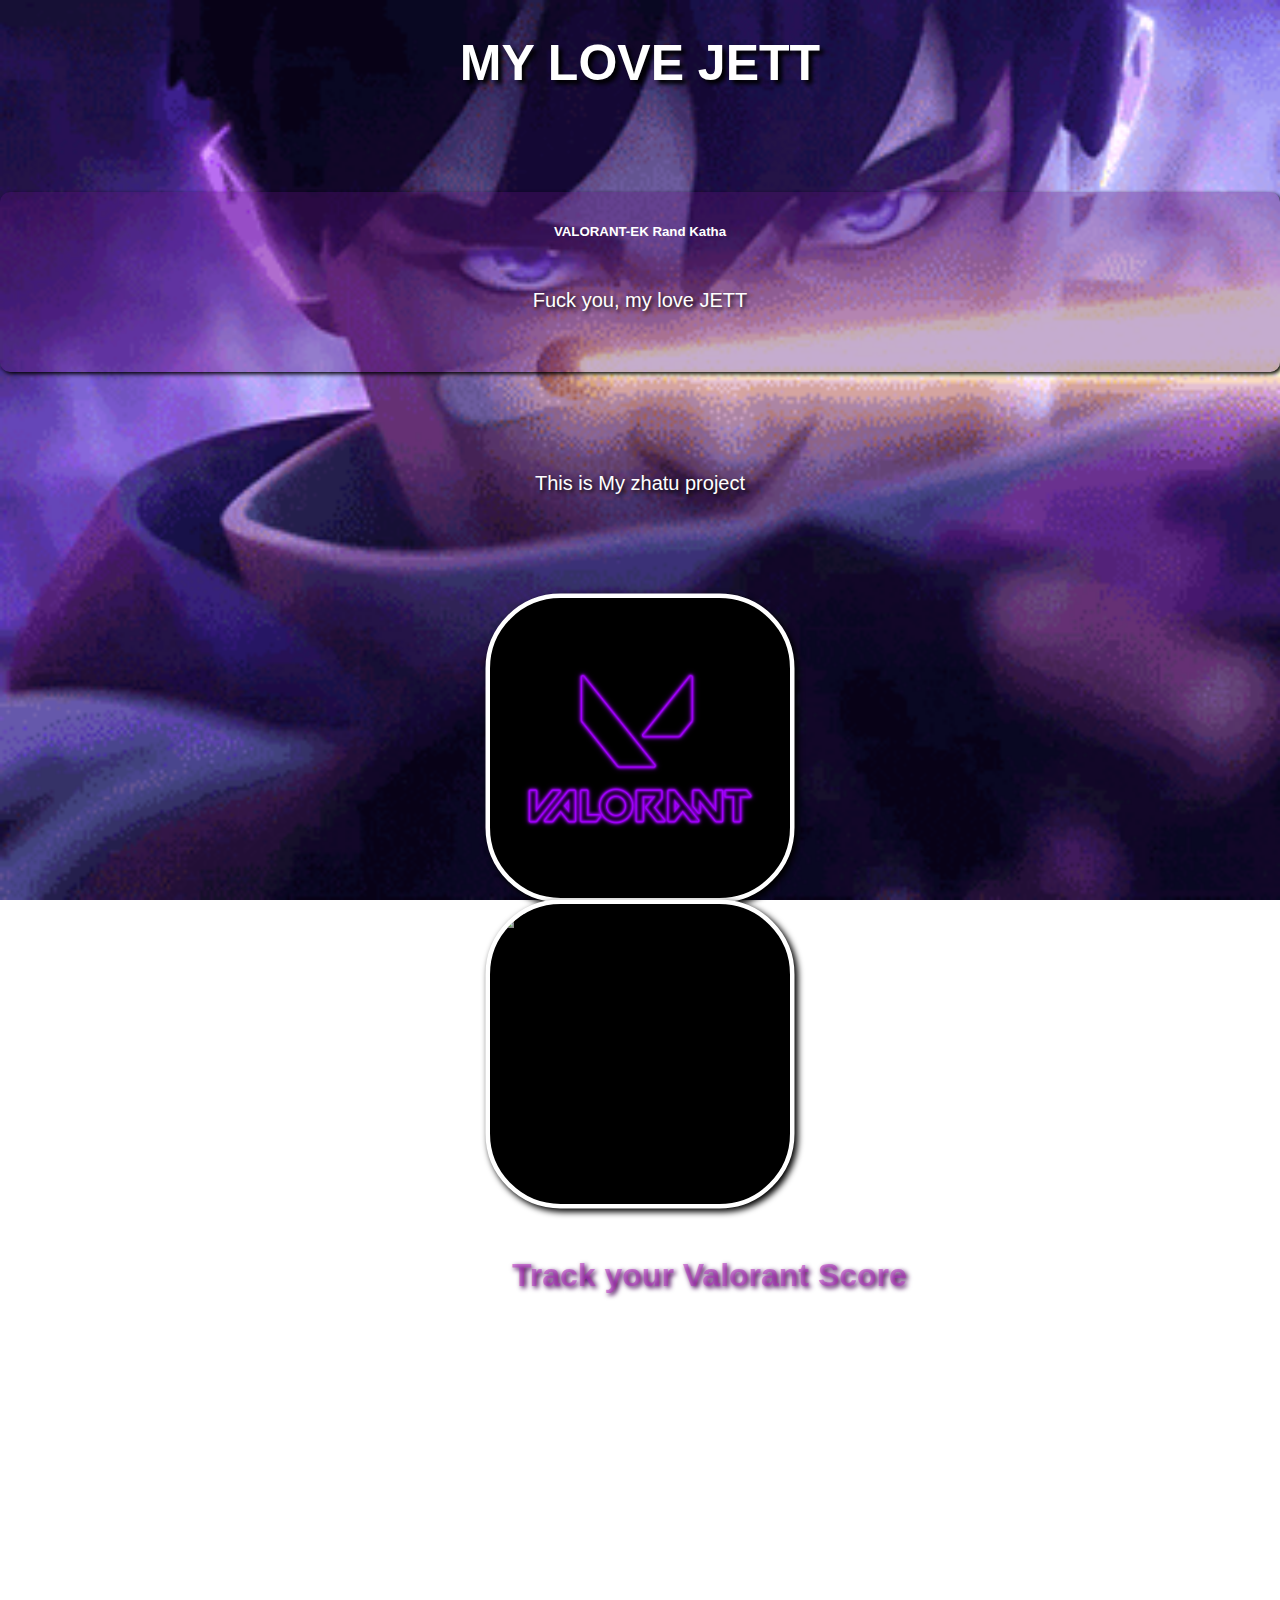
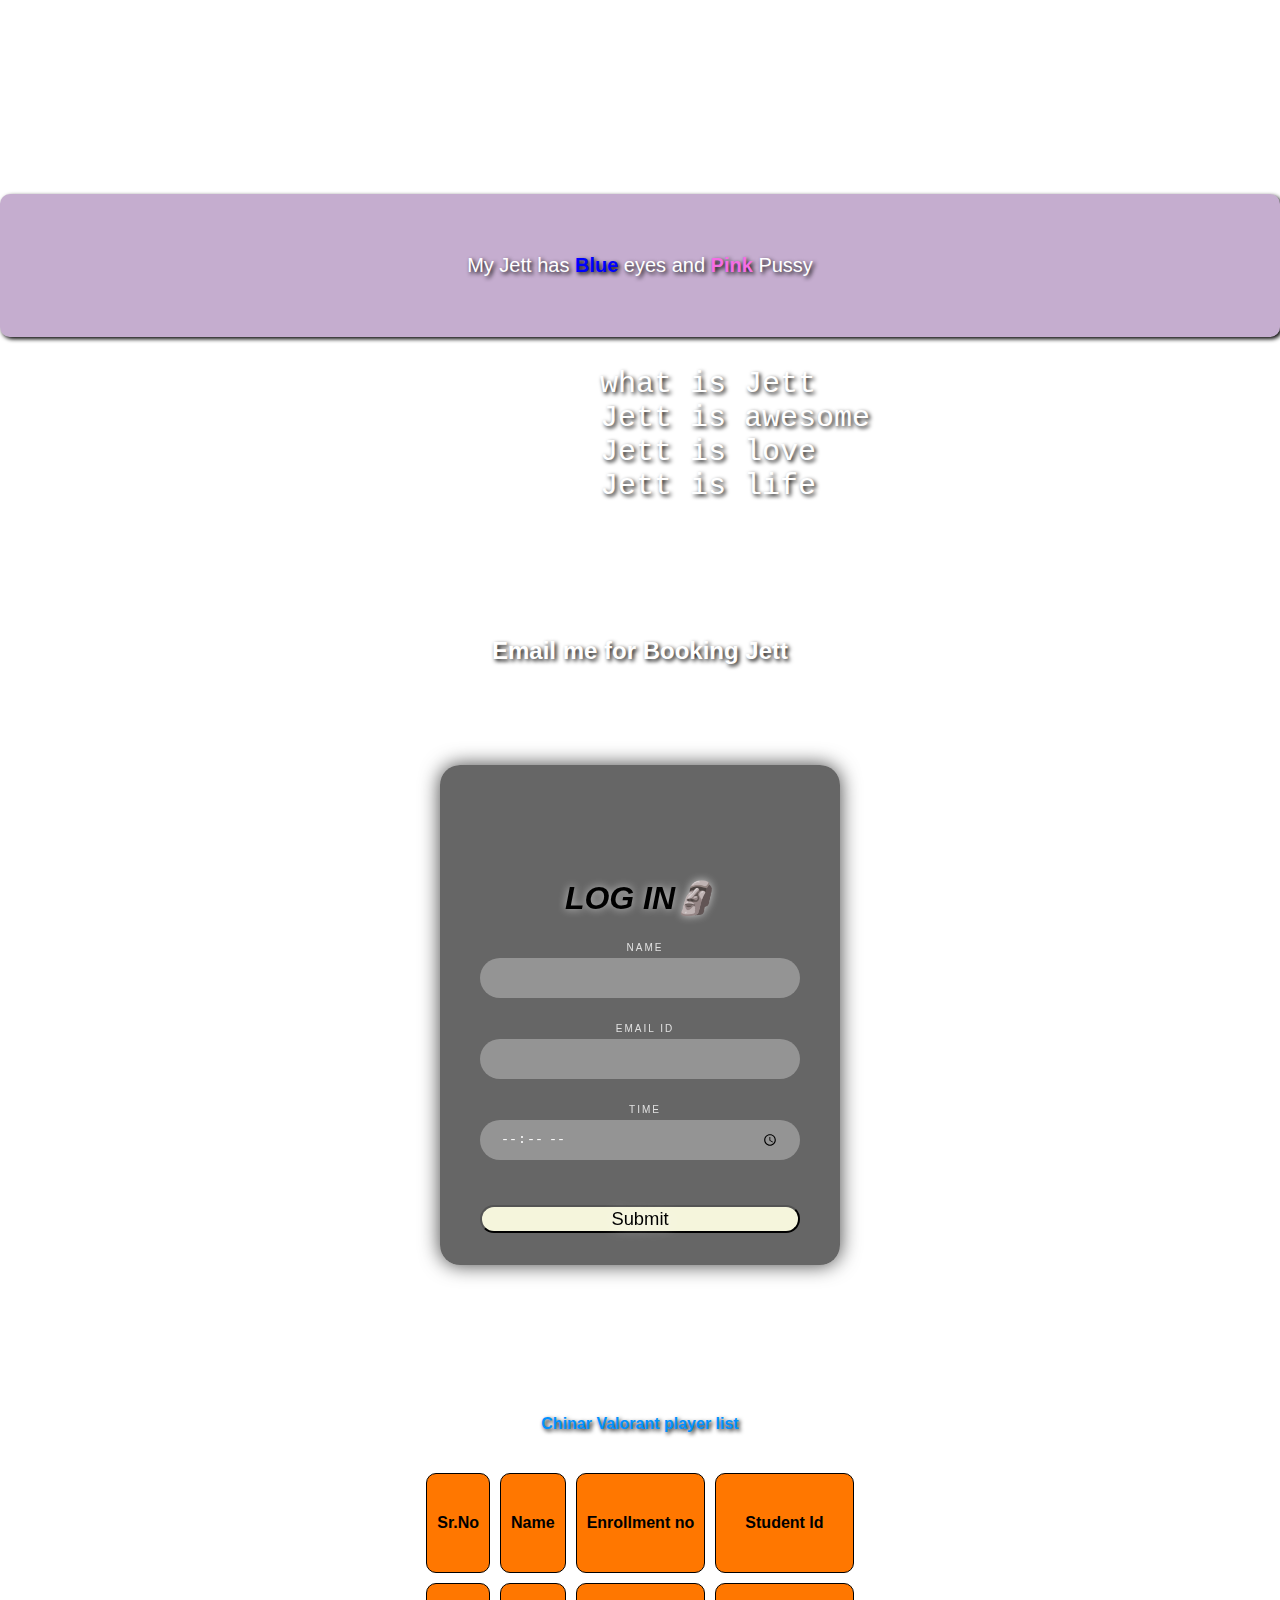
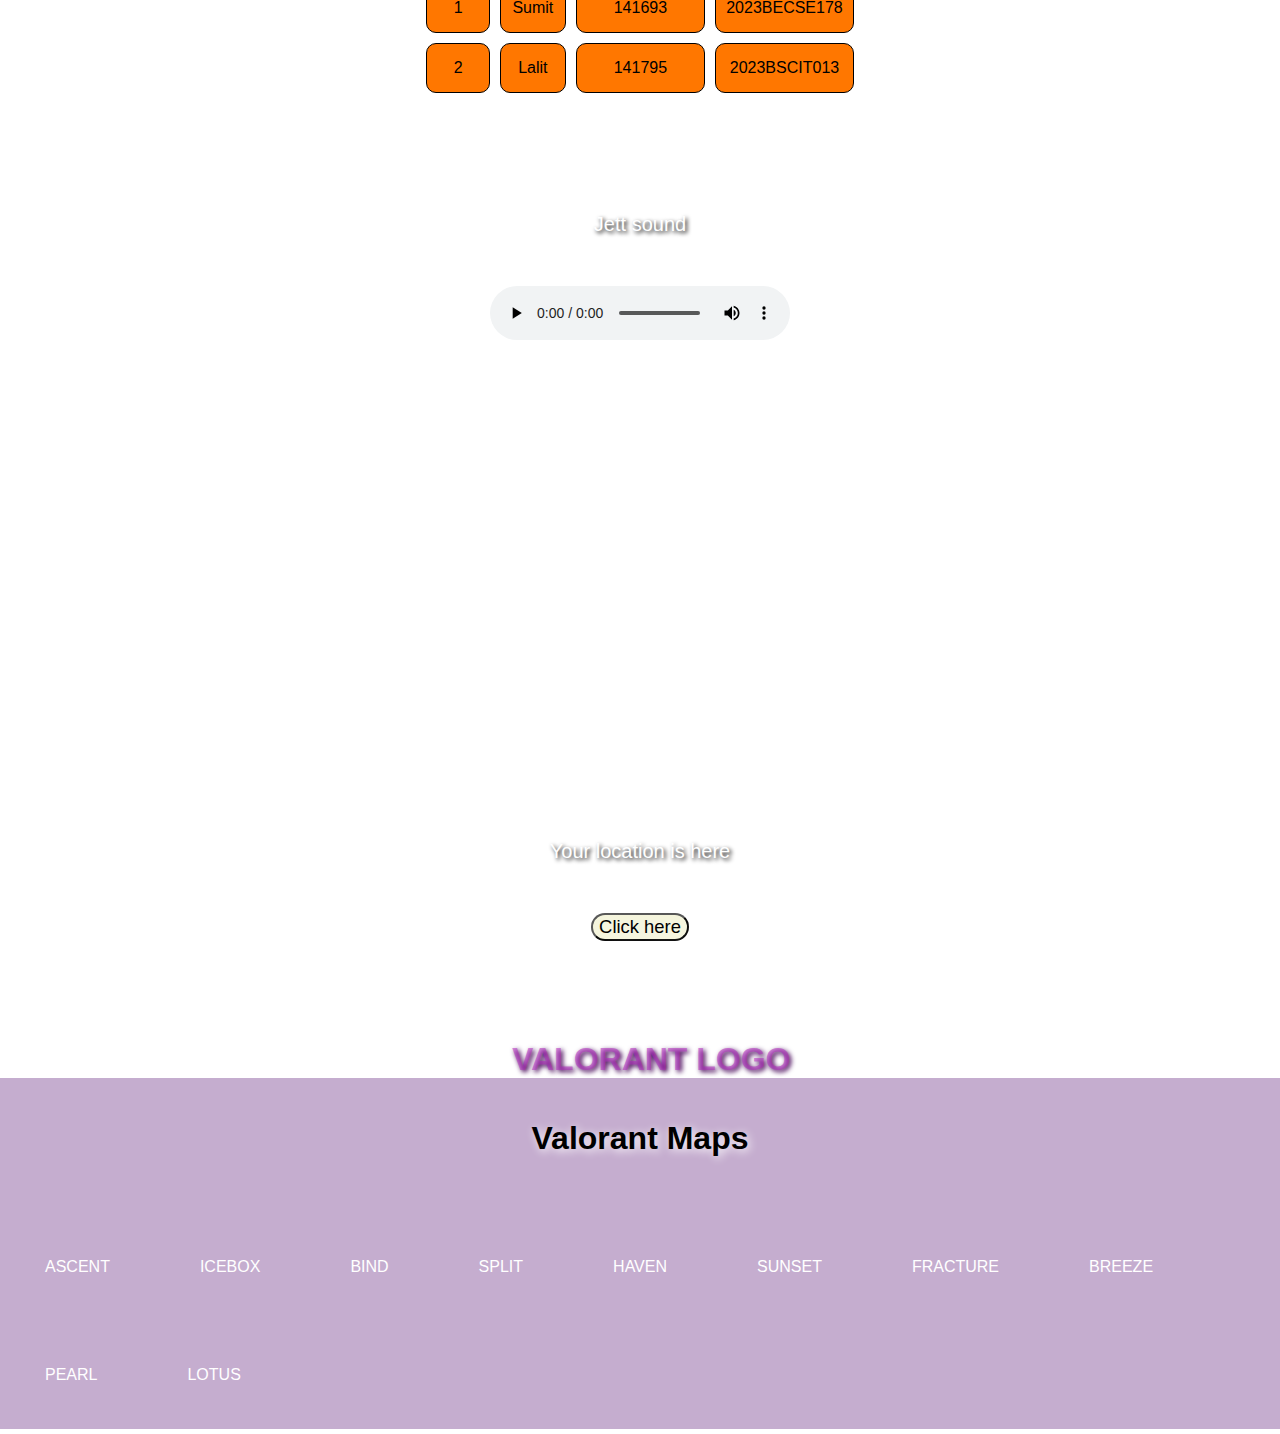
==== index.html @ 5a731ade "practice project" ====
<!DOCTYPE html>
<html lang="en-US">
        
    <head>
        <title >My Love Jett</title>
        <link rel="icon" type="image/x-icon" href="valo.ico">
        <link rel="stylesheet" href="style.css"/>
        <meta charset="UTF-8">
        <meta name="viewport" content="width=device-width, initial-scale=1.0">
    </head>
    
    <script src="script.js"></script>
    
    <body >
        <h1 id="valo">MY LOVE JETT</h1>
        <hr>
        <div class="city">
            <h5 style="size: 20px;">VALORANT-EK Rand Katha</h5>
            <p>Fuck you, my love JETT</p>
        </div>
        <hr>
        <p title="Fuck You" style="text-align: center;">This is My zhatu project </p>
        <hr>
        <a href="https://www.playvalorant.com" target="_blank">
         <hr>
        <img src="valo.png" 
         alt="Jett is sexy"
         height="200"
         width="300"
         style="background-color: black;"
         onclick="myfunction()">
        </a>
        <hr>

        <img src="jett.gif" alt="Jett fucking" height="200" width="300" style="background-color: black;">
        <hr>
        <b>Track your Valorant Score</b>
        <iframe src="https://www.tracker.gg" title="Track your Valorant" align="center" ></iframe>
        <hr>
        

        <div class="city">
           <p>My Jett has <span style="color:blue;font-weight:bold;">Blue</span> eyes and <span style="color:rgb(244, 110, 228);font-weight:bold;">Pink</span> Pussy</p>
        </div>
        
        <pre style="font-size: 30px;" ">
            what is Jett
            Jett is awesome
            Jett is love
            Jett is life
        </pre> 
        <hr>        
        <h2>
        <a href="mailto:awgamer2006@gmail.com" target="_blank" style="height: 5px; color: #ffffff;">Email me for Booking Jett</a>
        </h2>
        <hr>
        <div class="login" >
            <form action="t.txt" target="_blank" method="get" autocomplete="on">
                <h6>LOG IN&#128511;</h6>
                <label>Name</label>
                <input type="text" maxlength="10">
                <label>Email Id</label>
                <input type="email" required>
                <label >time</label>
                <input type="time">
                <button>Submit</button>
            </form>
        </div>
        <hr>
        <table  align="center">
            <hr>
            <caption style="font: size 20px;">Chinar Valorant player list</caption>
                   
            <tr style="width: 100%; height: 100px; ">
                <th>Sr.No</th>
                <th>Name</th>
                <th>Enrollment no</th>
                <th>Student Id</th>
            </tr>
            <tr style="height: 50px;" >
                <td>1</td>
                <td>Sumit</td>
                <td>141693</td>
                <td>2023BECSE178</td>
            </tr>
            <tr style="height: 50px;">
                <td>2</td>
                <td>Lalit</td>
                <td>141795</td>
                <td>2023BSCIT013</td>
            </tr>   
        </table>
        <hr>
        <p>Jett sound</p>
        <audio controls>
            <source src="Voicy_Valorant Jett No .mp3" type="audio/mp3">
          Your browser does not support the audio element.
          </audio>
        <hr>
        <video  autoplay muted>
            <source src="3D VALORANT JETT EDIT.mp4" type="video/mp4">

        </video>
        <hr>

        
            <p>Your location is here</p>
            <p id="demo1"></p>
            <button class="lbtn" onclick="getLocation()">Click here</button>
            
            <hr>
            
          <a href="valo.png" target="_blank"> <b>VALORANT LOGO</b> </b>

       <ul ">
            <h4 >Valorant Maps</h4>
            <li class="list"><a href="https://beebom.com/wp-content/uploads/2023/09/Ascent-Valorant-Cover.jpg?w=1250&quality=75" target="_blank">ASCENT</a></li>
            <li class="list"><a href="https://static.wikia.nocookie.net/valorant/images/1/13/Loading_Screen_Icebox.png/revision/latest?cb=20201015084446" target="_blank">ICEBOX</a></li>
            <li class="list"><a href="https://static.wikia.nocookie.net/valorant/images/2/23/Loading_Screen_Bind.png/revision/latest?cb=20200620202316" target="_blank">BIND</a></li>
            <li class="list"><a href="https://cmsassets.rgpub.io/sanity/images/dsfx7636/news_live/fe3ff195d072643e1cc1e07801152d2e2ab96cd6-1920x1080.jpg" target="_blank">SPLIT</a></li>
            <li class="list"><a href="https://static.wikia.nocookie.net/valorant/images/7/70/Loading_Screen_Haven.png/revision/latest/smart/width/250/height/250?cb=20200620202335" target="_blank">HAVEN</a></li>
            <li class="list"><a href="https://static.wikia.nocookie.net/valorant/images/5/5c/Loading_Screen_Sunset.png/revision/latest?cb=20230829125442" target="_blank">SUNSET</a></li>
            <li class="list"><a href="https://imageio.forbes.com/specials-images/imageserve/61324d995b3960f60572de2d/A-screenshot-of-Fracture-/960x0.jpg?format=jpg&width=960" target="_blank">FRACTURE</a></li>
            <li class="list"><a href="Breeze.png" target="_blank">BREEZE</a></li>
            <li class="list"><a href="https://xpulz.com/img/game/valorant/maps/splash_Pearl-650x650.png"   target="_blank">PEARL</a></li>
            <li class="list"><a href="https://xpulz.com/img/game/valorant/maps/splash_Lotus-650x650.png"   target="_blank">LOTUS</a></li>
          </ul>
        
          
        
        
    </body>
</html>
---- style.css ----
body{
    background-image: url("Protection\ Console\ GIF\ by\ Xbox.gif");
    background-size: cover;
    background-repeat: no-repeat;
    background-attachment: fixed;
    margin: 0;
    padding: 0;
    font-family: Arial, sans-serif;
}
head{
    background-color: rgb(255, 255, 255);
    padding: 20px;
    text-align: center;
}

p{
    font-size: 20px;
    color: white;
    text-align: center;
    text-shadow: 2px 2px 4px black;
    margin: 50px;
    
}
title{
    text-align: center;
    font-size: 40px;
    color: rgb(54, 48, 48);
}
hr{
    color: rgb(0, 0, 0);
    width: 50%;
    margin: 50px auto;
    border: none;
}
img{
    align-items: center;
    margin: 50px auto;
    display: block;
    border-radius: 50px;
    width: 200px;
    height: 200px;
    border: 3px solid white;
    box-shadow: 2px 2px 4px black;
    transition: transform 0.5s;
    cursor: pointer;
    transform: scale(1.5);
    &:hover{
        transform: scale(1.1);
    }

}
a{
    color: white;
    text-align: center;
    text-decoration:solid;
    transition: color 0.5s;
    &:hover{
        color: rgb(130, 130, 130);
    }
}
h3{
    color: white;
    text-align: center;
    text-shadow: 2px 2px 4px black;
    padding: auto;
}    
pre{
    color: white;
    text-align: center;
    text-shadow: 2px 2px 4px black;
}
h2{
    color: white;
    text-align: center;
    text-shadow: 2px 2px 4px black;
    margin-bottom: 20px;
    transition: color 0.5s;
    &:hover{
        color: rgb(128, 128, 128);
    }
}
td:hover{ background-color: rgb(255, 255, 255);}
th:hover{ background-color:rgb(255, 255, 255)}

table{
    border-spacing: 10px;
}
table,td,th{
    border-radius: 10px; 
    padding: 10px;
}
td,th{
    background-color: rgb(255, 119, 0);
    text-align: center;
    border: 1px solid black;
}
caption{
    color: rgb(0, 145, 255);
    text-size-adjust: 50px;
    text-align: center;
    text-shadow: 2px 2px 4px black;
    font-weight: bold;
    margin-bottom: 20px;
    transition: color 0.5s;
    &:hover{
        color: rgb(83, 192, 226);
    }

}
ul {
    list-style-type: none;
    margin: 0px;
    font: size adjust 50px;;
    padding: 0;
    overflow:auto;
    background-color:rgba(88, 18, 117, 0.347);
    transition: background-color 1s;
    &:hover{
        background-color:   rgba(0, 0, 0, 0.726);
    }
}
  
/* li {
    float: left;
}
  
  li a {
    display: block;
    color: white;
    text-align: center;
    padding: 16px;
    text-decoration: none;
}
  
  li a:hover {
    background-color: #5e27bf7e;
} */

pre{
    padding-left: 30%;
    padding-right: 50% ;
    transition: background-color 0.5s;
    cursor: pointer;
    &:hover{
        background-color: rgba(32, 30, 30, 0.393);
    }
}
.city{
    text-align: center;
    color: rgb(255, 255, 255);
    background-color: rgba(88, 18, 117, 0.347);
    padding: 10px;
    margin: 10px auto;
    border-radius: 10px;
    box-shadow: 2px 2px 4px rgb(0, 0, 0);
    transition: background-color 0.5s;
    cursor: pointer;
    &:hover{
        background-color: rgba(0, 0, 0, 0.436);
    }
}
.list{
    float: left;
    margin: 45px;
    padding: auto;
    transition: transform 2s;
    cursor: pointer;
    &:hover{
        transform:rotate3d(1, 1, 1, 360deg);
        padding: 10px;
    }
    transform-style: preserve-3d;
}


#valo{
    font-size: 50px;
    color: white;
    text-align: center;
    text-shadow: 4px 4px 4px black;
    transform: scale(0.5s);
    transition: transform 0.5s;
    cursor: pointer;
    &:hover{
        transform: scale(0.5);
        
    }

}
iframe{
    border:#ffffff;
    padding-left: 25%;
    padding-right: 25%;
    border-radius: 10%;
    margin: 50px middle;
    width: 50%;
    height: 400px;
    border-radius: 10px;
    transition: border-color 0.5s;
    &:hover{
        border-color: rgb(128, 128, 128);
    }
}
h4{
    color: rgb(0, 0, 0);
    font-size: 200%;
    text-align: center;
    text-shadow: 2px 2px 10px rgb(255, 255, 255);
    width: 100%;
    height: 50px;
    
}
b{
    color: rgba(177, 42, 190, 0.54);
    font-size: xx-large;
    margin: 10px auto;
    padding-left: 40%;
    padding-right: 25%;
    transition: color 0.5s;
    cursor: pointer;
    &:hover{
        color: rgb(0, 0, 0);
    }
    text-shadow: #430056 2px 2px 5px;
}
.login{
    border: none;
    width: 400px;
    height: 500px;
    background: url('jett.gif');
    color: black;
    border-radius: 20px;
    box-shadow: 0px 0px 20px rgba(0, 0, 0, 0.75);
    background-size: cover;
    background-position: center;
    overflow: hidden;
    margin: auto;
}
form{
    display: block;
    box-sizing: border-box;
    padding: 40px;
    width: 100%;
    height: 150%;
    backdrop-filter: brightness(40%);
    flex-direction: column;
    display:flex;
    gap: 5px;
}
h6{
    font: weight 5px;
    font-style: italic;
    font-size: 200%;
    text-align: center;
    text-shadow: 0px 0px 8px rgba(255, 255, 255, 0.664);
    margin-bottom: 20px;
    
}
label{
    color: rgba(255, 255, 255, 0.8);
    text-transform: uppercase;
    text-align: center;
    font-size: 10px;
    letter-spacing:2px;
    padding-left:10px;

}
input{
    background: rgba(255, 255,255, 0.3);
    height: 40px;
    line-height: 40px;
    border-radius: 20px;
    padding: 0px 20px;
    border: none;
    margin-bottom: 20px;
    color: #ffffff;
    transition: background-color 0.5s;
    cursor: pointer;
    &:hover{
        background-color: rgba(0, 0, 0, 0.37);
    }
}
button{
    background-color: beige;
    text-shadow: #ffffff 2px 2px 15px;
    color: rgb(0, 0, 0);
    font-size: 115%;
    cursor: pointer; 
    border-radius: 20px;
    margin-top: 20px;
    transition: background-color 0.5s;
    cursor: pointer;
    &:hover{
        background-color: rgba(0, 0, 0, 0.37);
    }

}
audio{
    margin: auto;
    display: block;
    
}
video{
    width: 500px;
    height: 300px;
    border: none;
    margin: auto;
    display: block;
    
}
iframe{
    margin: auto;
    display: block;
    
}
.lbtn{
    margin: auto;
    display: block;
}
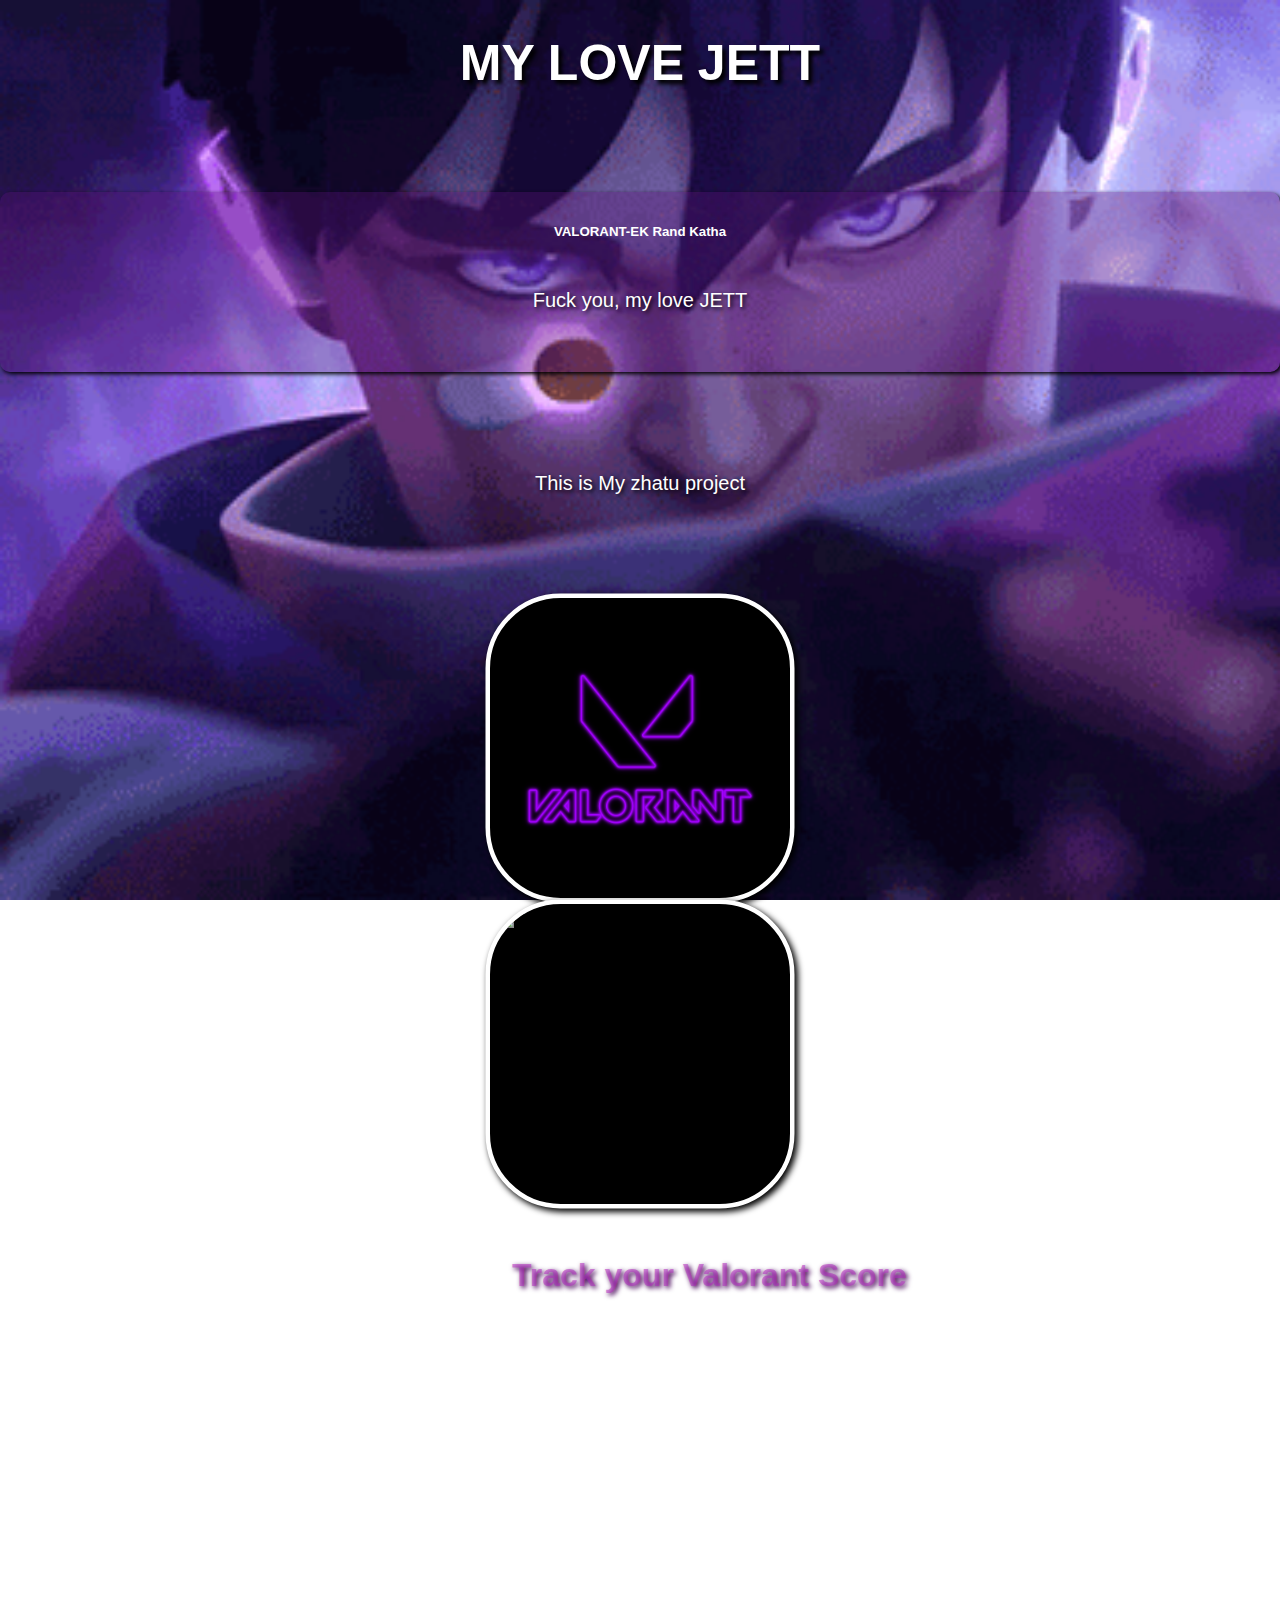
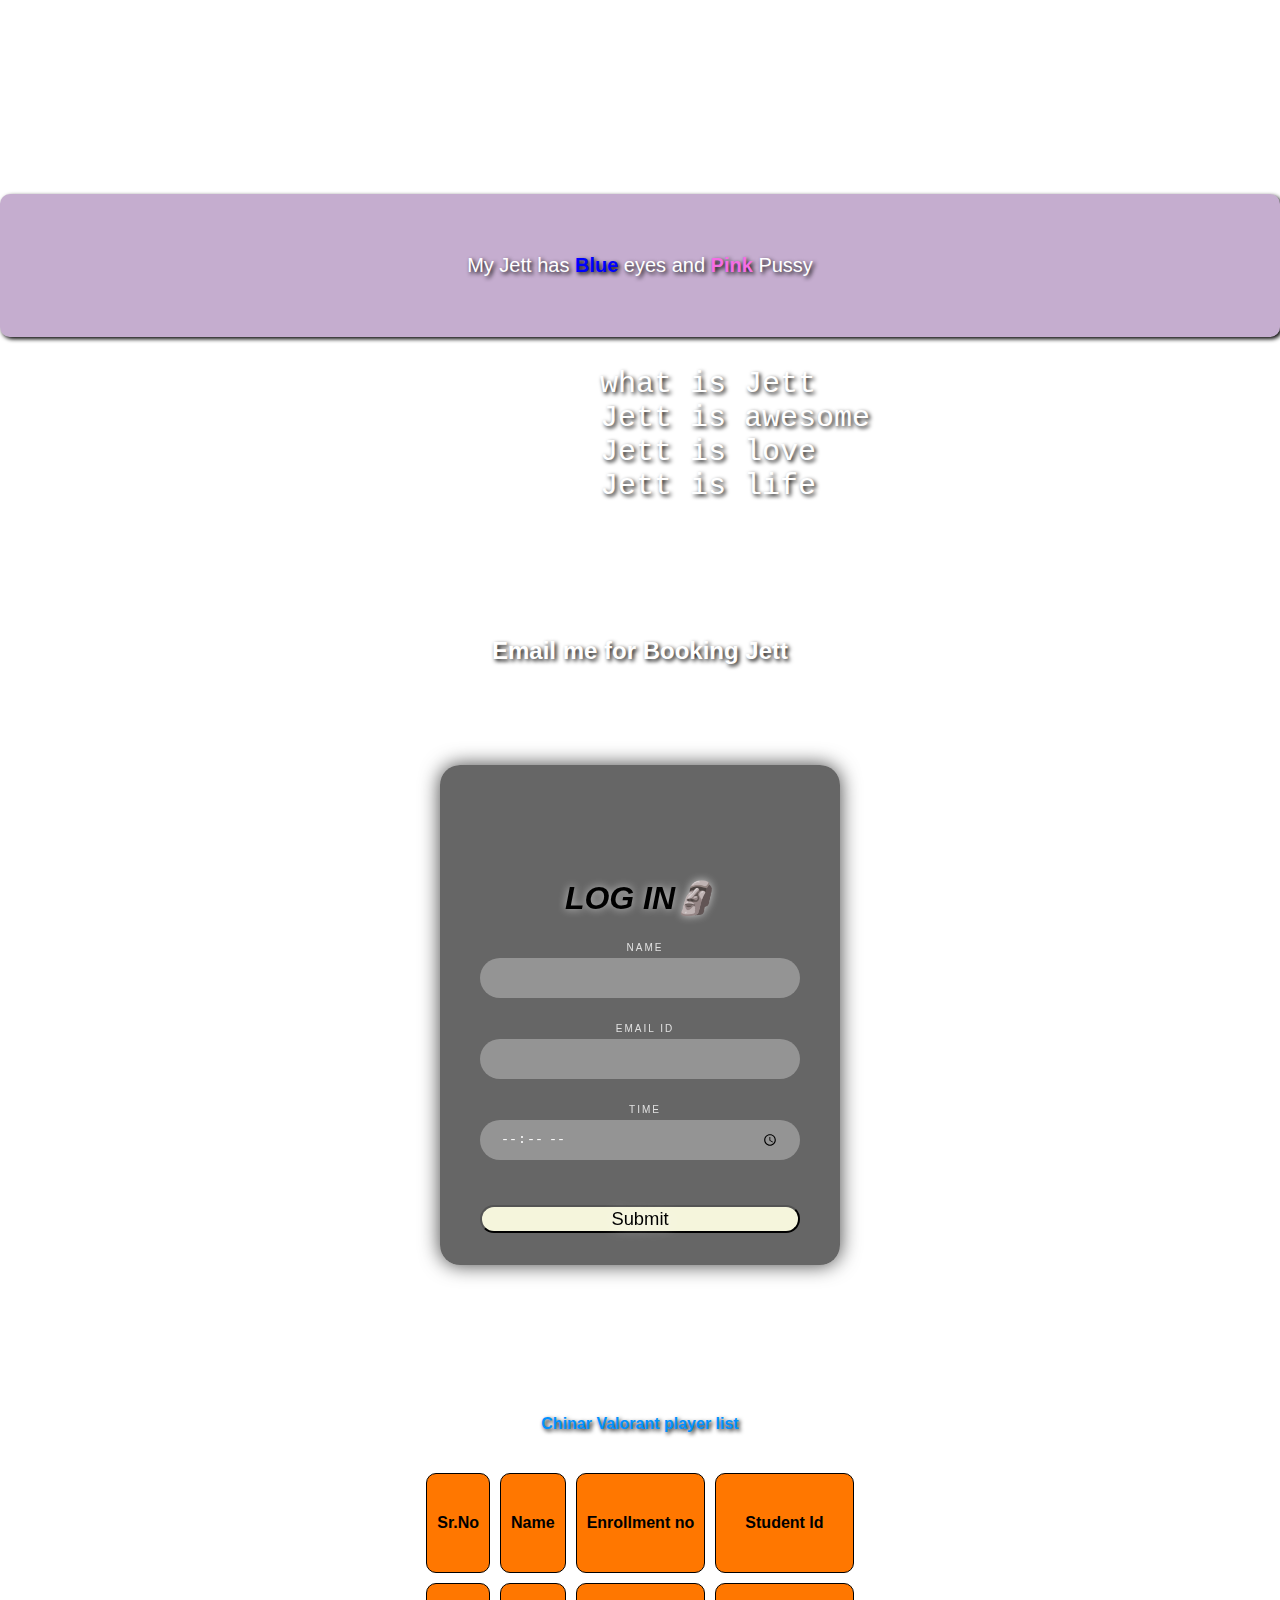
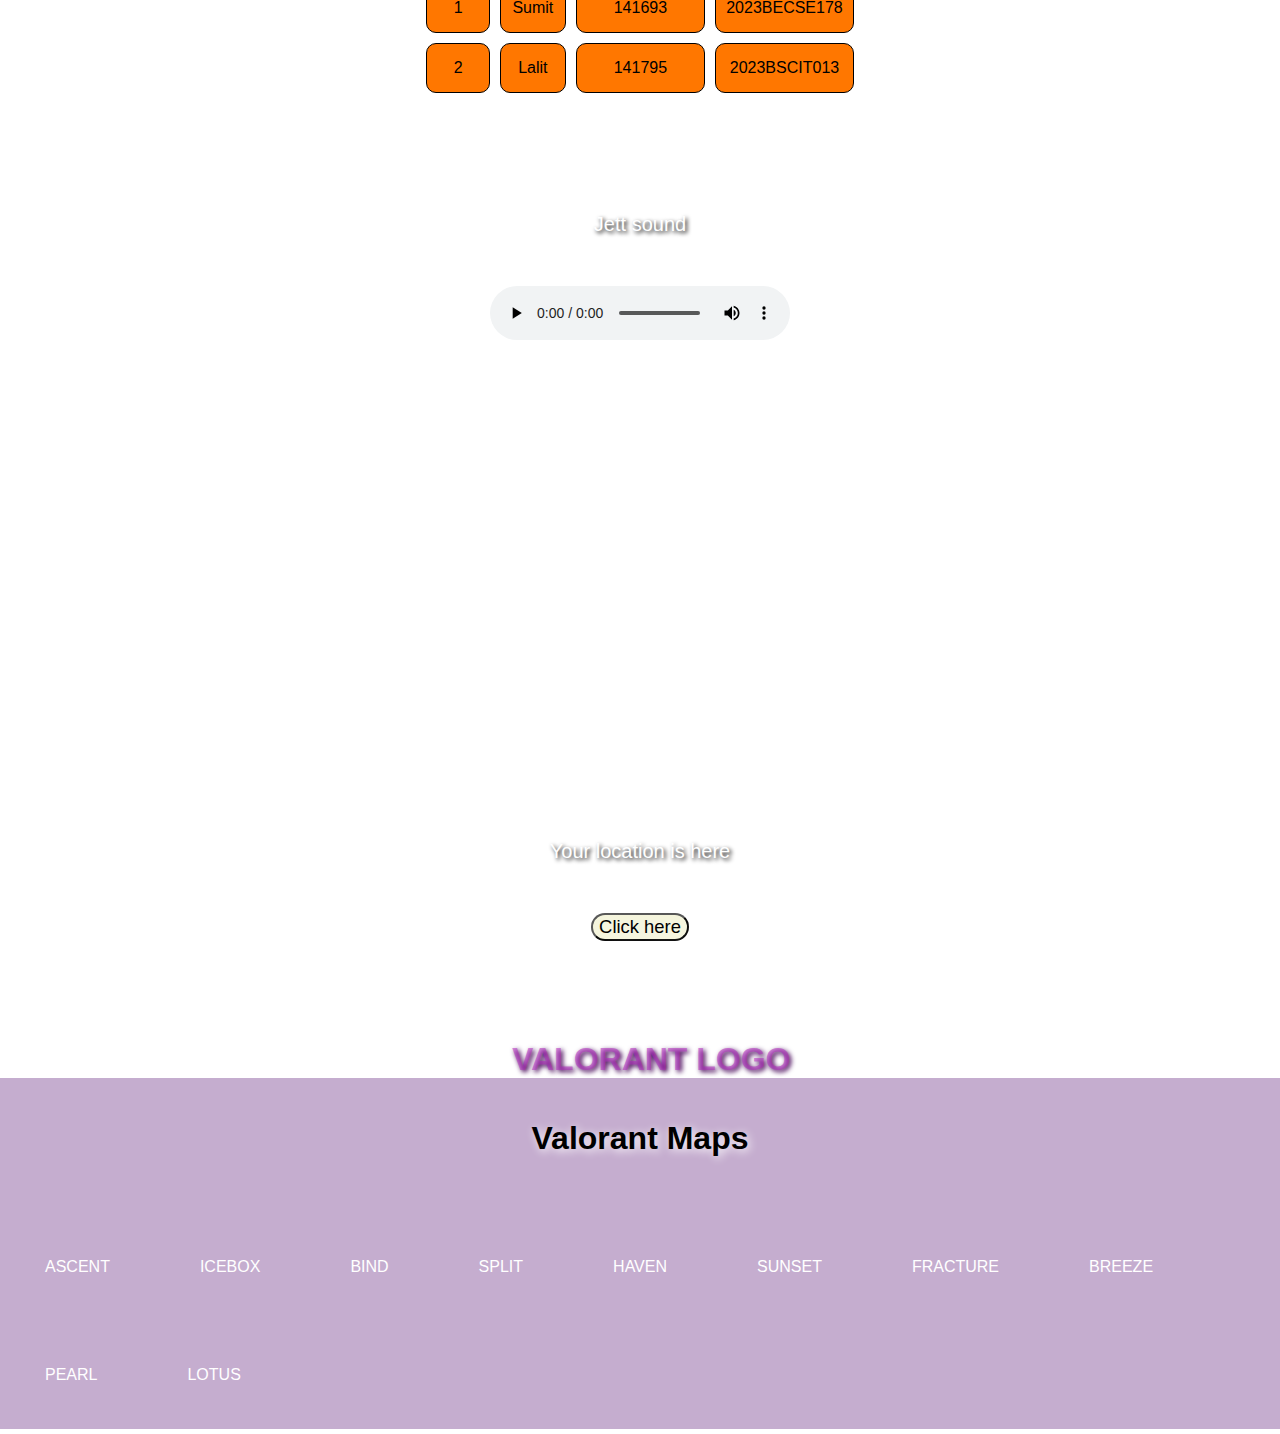
==== commit 26bc7a48: "small change" ====
--- a/index.html
+++ b/index.html
@@ -10,6 +10,9 @@
     </head>
     
     <script src="script.js"></script>
+    
+
+
     
     <body >
         <h1 id="valo">MY LOVE JETT</h1>
